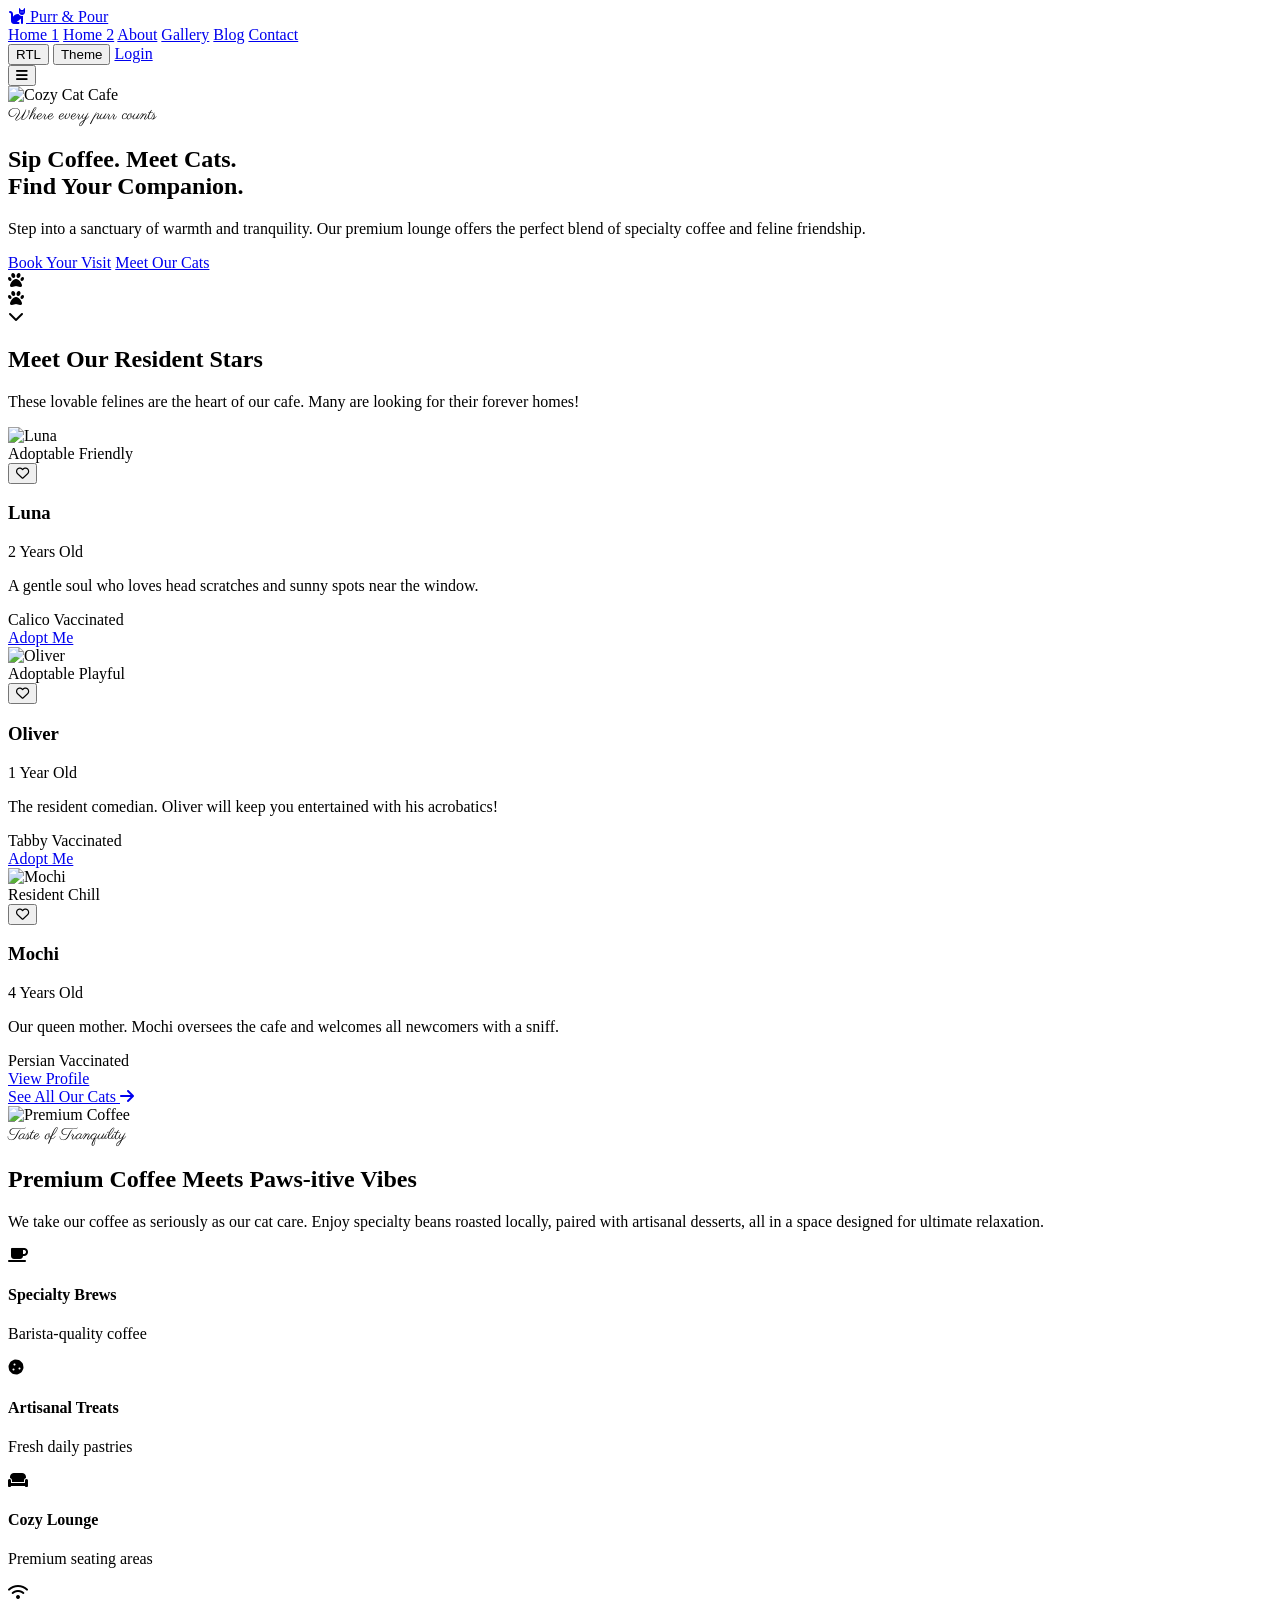
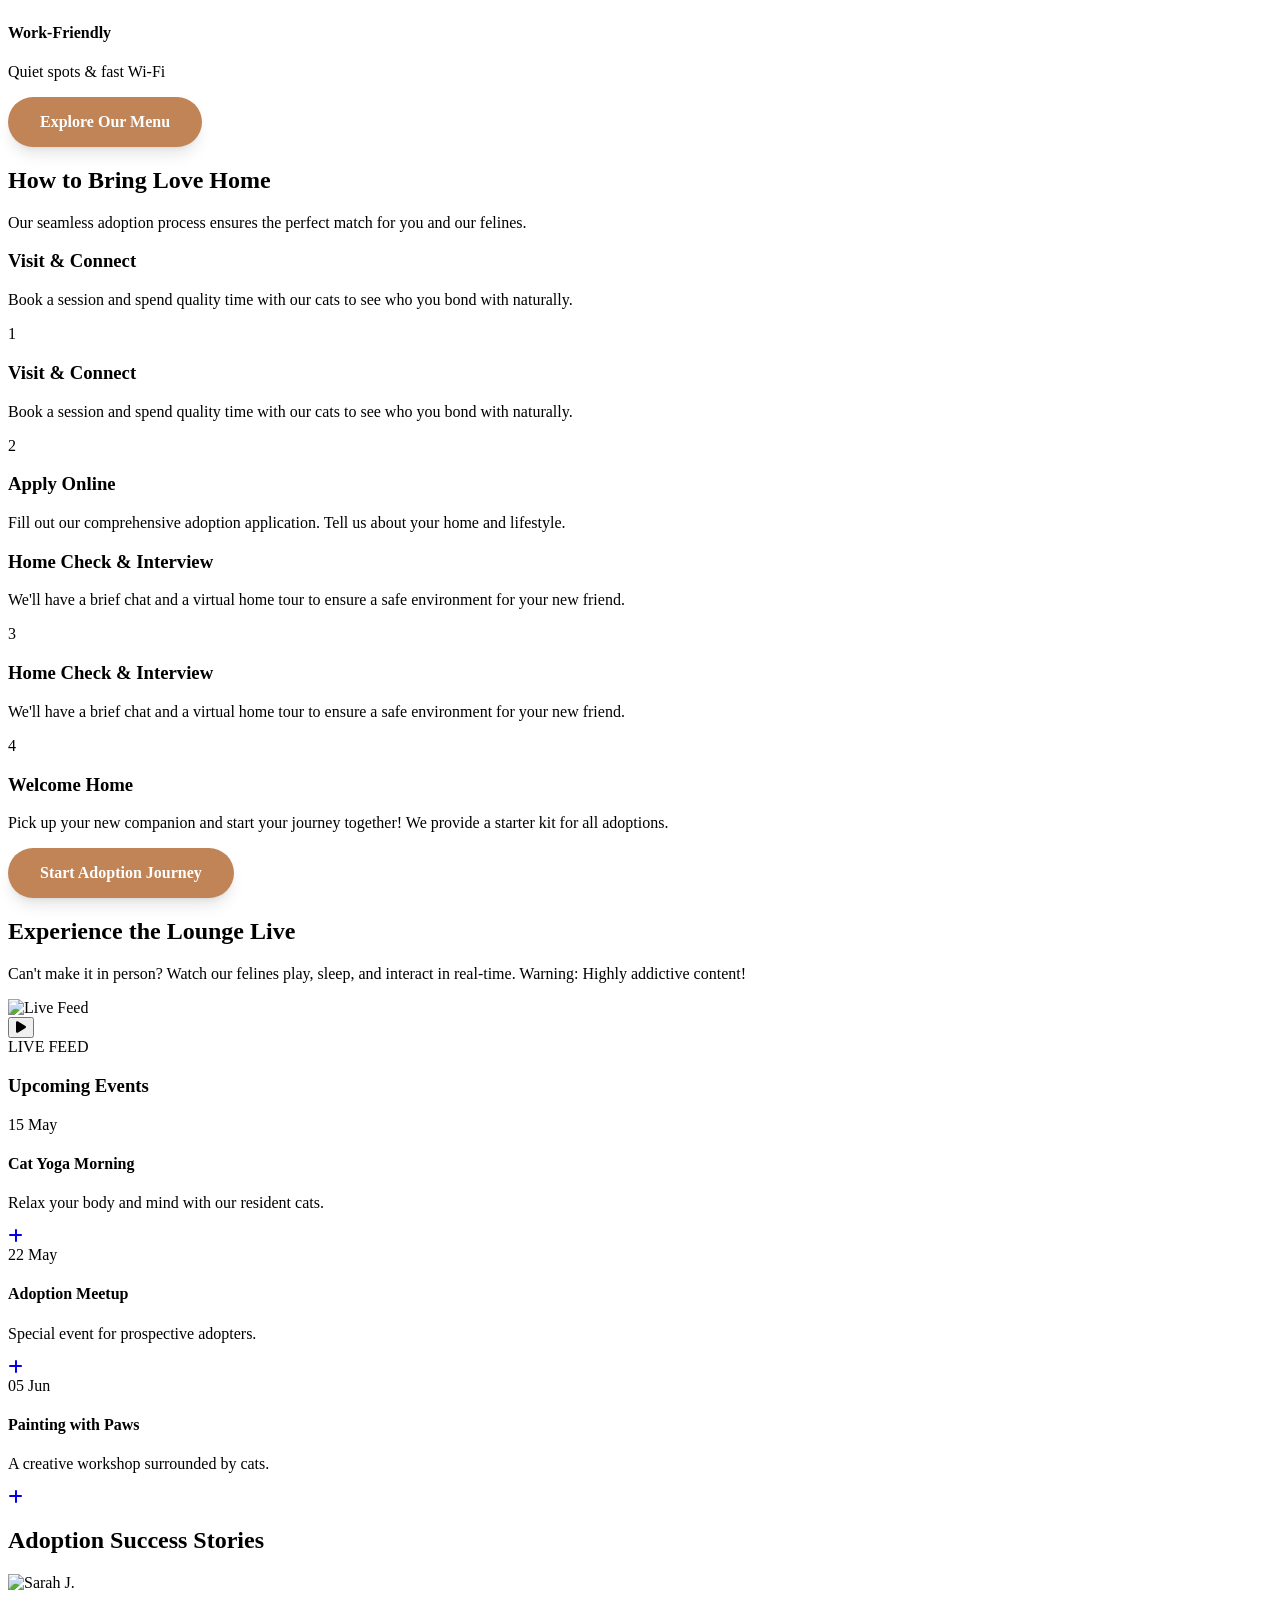
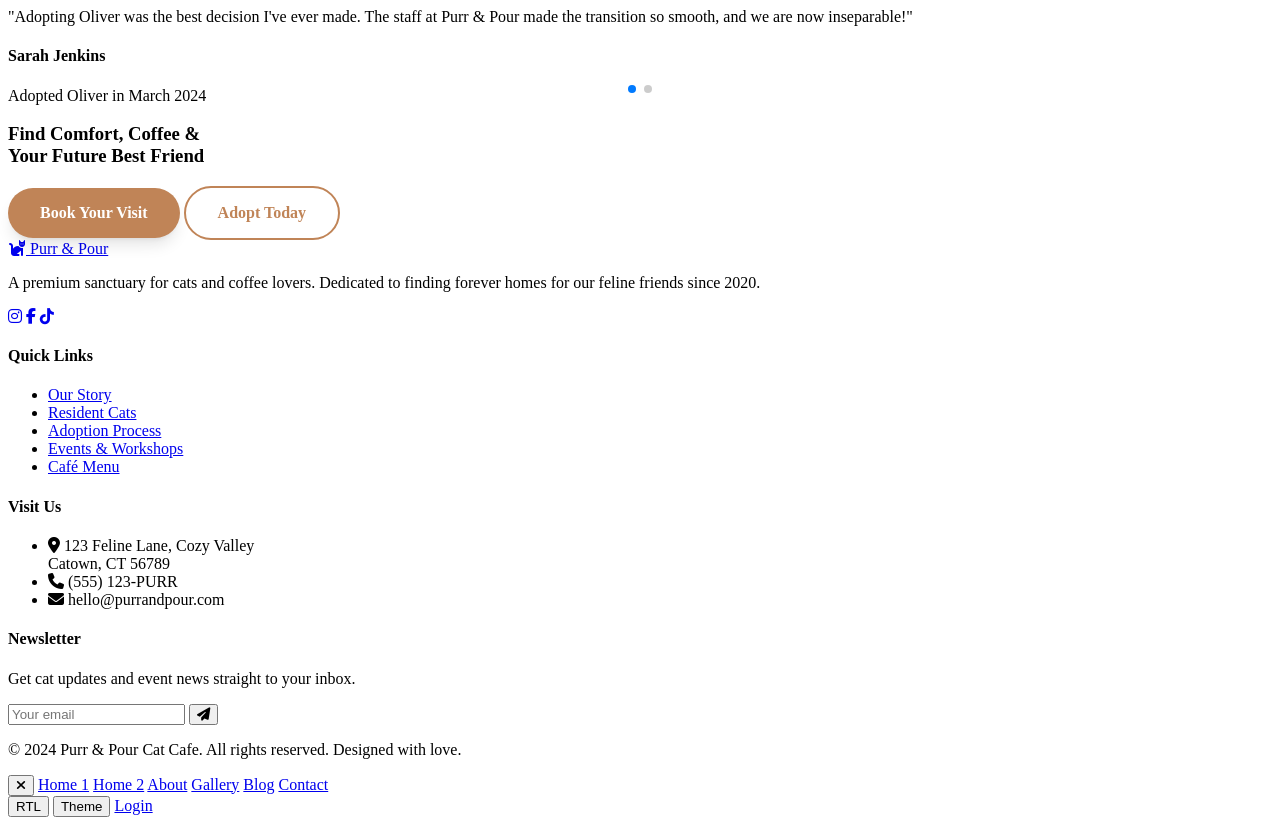
==== index.html @ 43f8e6d4 "first commit" ====
<!DOCTYPE html>
<html lang="en">
<head>
    <meta charset="UTF-8">
    <meta name="viewport" content="width=device-width, initial-scale=1.0">
    <title>Cat Cafe & Adoption Lounge | Sip Coffee. Meet Cats. Find Your Companion.</title>
    <meta name="description" content="Experience the ultimate relaxation at our premium cat cafe and adoption lounge. Specialty coffee, cozy ambiance, and lovable cats waiting for their forever homes.">
    
    <!-- Tailwind CSS -->
    <script src="https://cdn.tailwindcss.com"></script>
    <script>
        tailwind.config = {
            theme: {
                extend: {
                    colors: {
                        'cream': '#FFF7ED',
                        'caramel': '#C08457',
                        'sage': '#84A98C',
                        'beige': '#FAF6F1',
                        'charcoal': '#1F2937',
                    },
                    fontFamily: {
                        'playfair': ['"Playfair Display"', 'serif'],
                        'inter': ['Inter', 'sans-serif'],
                        'parisienne': ['Parisienne', 'cursive'],
                    }
                }
            }
        }
    </script>
    
    <!-- External Libraries -->
    <link rel="stylesheet" href="https://cdnjs.cloudflare.com/ajax/libs/font-awesome/6.4.0/css/all.min.css">
    <link rel="stylesheet" href="https://unpkg.com/aos@next/dist/aos.css" />
    <link rel="stylesheet" href="https://cdn.jsdelivr.net/npm/swiper@10/swiper-bundle.min.css" />
    <link rel="stylesheet" href="./assets/css/style.css">
    <style>
        body.theme-dark {
            background-color: #111827;
            color: #e5e7eb;
        }
        body.theme-dark .bg-beige {
            background-color: #0f172a !important;
        }
        body.theme-dark .bg-white {
            background-color: #111827 !important;
        }
        body.theme-dark .text-charcoal {
            color: #e5e7eb !important;
        }
        body.theme-dark .text-gray-600,
        body.theme-dark .text-gray-500 {
            color: #cbd5e1 !important;
        }
        body.theme-dark #navbar {
            background: rgba(17, 24, 39, 0.9);
            backdrop-filter: blur(6px);
        }
        body.theme-dark #navbar .nav-link,
        body.theme-dark #navbar .text-charcoal {
            color: #e5e7eb !important;
        }
        body.theme-dark #navbar .text-caramel {
            color: #f4b183 !important;
        }
    </style>
    
    <!-- GSAP -->
    <script src="https://cdnjs.cloudflare.com/ajax/libs/gsap/3.12.2/gsap.min.js"></script>
    <script src="https://cdnjs.cloudflare.com/ajax/libs/gsap/3.12.2/ScrollTrigger.min.js"></script>
</head>
<body class="bg-beige font-inter overflow-x-hidden">

    <!-- Sticky Navigation -->
    <nav id="navbar" class="fixed w-full z-50 transition-all duration-500 py-6 px-10 bg-white/85 backdrop-blur-md shadow-sm">
        <div class="max-w-7xl mx-auto flex justify-between items-center relative">
            <a href="index.html" class="text-3xl font-playfair font-bold text-caramel flex items-center gap-2">
                <i class="fas fa-cat"></i>
                <span>Purr & Pour</span>
            </a>
            
            <!-- Desktop Menu -->
            <div class="hidden xl:flex items-center gap-6 font-medium text-charcoal absolute left-1/2 -translate-x-1/2">
                <a href="index.html" class="nav-link text-caramel">Home 1</a>
                <a href="home-2.html" class="nav-link">Home 2</a>
                <a href="about.html" class="nav-link">About</a>
                <a href="gallery.html" class="nav-link">Gallery</a>
                <a href="blog.html" class="nav-link">Blog</a>
                <a href="contact.html" class="nav-link">Contact</a>
            </div>

            <div class="hidden xl:flex items-center gap-3">
                <button type="button" id="rtl-toggle" onclick="toggleRTL()" class="inline-flex items-center justify-center rounded-full border border-caramel bg-white/90 px-4 py-2 text-sm font-semibold text-caramel shadow-sm transition-all hover:bg-caramel hover:text-white">RTL</button>
                <button type="button" id="theme-toggle" onclick="toggleTheme()" class="inline-flex items-center justify-center rounded-full border border-caramel bg-white/90 px-4 py-2 text-sm font-semibold text-caramel shadow-sm transition-all hover:bg-caramel hover:text-white">Theme</button>
                <a href="login.html" class="inline-flex items-center justify-center rounded-full bg-caramel px-5 py-2 text-sm font-semibold text-white shadow-md transition-all hover:bg-caramel/90">Login</a>
            </div>
            
            <!-- Mobile Toggle -->
            <button class="xl:hidden text-2xl text-charcoal" id="mobile-menu-btn">
                <i class="fas fa-bars"></i>
            </button>
        </div>
    </nav>

    <!-- Section 1: Hero Banner -->
    <section class="relative min-h-screen flex items-center justify-center pt-20 overflow-hidden">
        <!-- Background Image/Video Placeholder -->
        <div class="absolute inset-0 z-0">
            <img src="https://images.unsplash.com/photo-1514888286974-6c03e2ca1dba?auto=format&fit=crop&q=80&w=2043" alt="Cozy Cat Cafe" class="w-full h-full object-cover">
            <div class="absolute inset-0 bg-black/40"></div>
        </div>
        
        <div class="relative z-10 text-center px-6 max-w-4xl w-full" data-aos="fade-up">
            <span class="font-accent text-cream text-2xl md:text-3xl mb-4 block">Where every purr counts</span>
            <h1 class="text-4xl sm:text-5xl md:text-7xl text-white font-bold mb-8 leading-tight">
                Sip Coffee. Meet Cats. <br> Find Your Companion.
            </h1>
            <p class="text-lg md:text-xl text-cream/90 mb-10 max-w-2xl mx-auto">
                Step into a sanctuary of warmth and tranquility. Our premium lounge offers the perfect blend of specialty coffee and feline friendship.
            </p>
            <div class="flex flex-col sm:flex-row gap-4 justify-center">
                <a href="booking.html" class="inline-flex items-center justify-center rounded-full bg-caramel px-8 py-4 text-lg font-bold text-white shadow-lg transition-all duration-300 hover:-translate-y-1 hover:bg-caramel/90">Book Your Visit</a>
                <a href="resident-cats.html" class="inline-flex items-center justify-center rounded-full border-2 border-white bg-transparent px-8 py-4 text-lg font-bold text-white transition-all duration-300 hover:-translate-y-1 hover:bg-white hover:text-charcoal">Meet Our Cats</a>
            </div>
        </div>
        
        <!-- Floating Paws -->
        <div class="floating-paw top-1/4 left-10 text-white/20 text-4xl"><i class="fas fa-paw"></i></div>
        <div class="floating-paw bottom-1/4 right-10 text-white/20 text-5xl" style="animation-delay: 2s;"><i class="fas fa-paw"></i></div>
        
        <!-- Scroll Down -->
        <div class="absolute bottom-10 left-1/2 -translate-x-1/2 text-white animate-bounce">
            <i class="fas fa-chevron-down text-2xl"></i>
        </div>
    </section>

    <!-- Section 2: Resident Cat Profiles -->
    <section class="py-24 px-6 bg-white">
        <div class="max-w-7xl mx-auto">
            <div class="text-center mb-16" data-aos="fade-up">
                <h2 class="text-4xl md:text-5xl font-bold text-charcoal mb-4">Meet Our Resident Stars</h2>
                <div class="w-24 h-1 bg-caramel mx-auto mb-6"></div>
                <p class="text-lg text-gray-600 max-w-2xl mx-auto">These lovable felines are the heart of our cafe. Many are looking for their forever homes!</p>
            </div>
            
            <div class="grid grid-cols-1 md:grid-cols-2 lg:grid-cols-3 gap-10">
                <!-- Cat Card 1 -->
                <div class="group bg-beige rounded-3xl overflow-hidden shadow-lg transition-all duration-500 hover:-translate-y-2 hover:shadow-2xl" data-aos="fade-up" data-aos-delay="100">
                    <div class="relative h-80 overflow-hidden">
                        <img src="https://images.unsplash.com/photo-1511044568932-338cba0ad803?auto=format&fit=crop&q=80&w=800" alt="Luna" class="w-full h-full object-cover transition-transform duration-700 group-hover:scale-110">
                        <div class="absolute top-4 left-4 flex gap-2">
                            <span class="bg-sage text-white px-3 py-1 rounded-full text-sm font-medium">Adoptable</span>
                            <span class="bg-caramel text-white px-3 py-1 rounded-full text-sm font-medium">Friendly</span>
                        </div>
                        <button class="absolute bottom-4 right-4 w-10 h-10 bg-white/80 rounded-full flex items-center justify-center text-red-500 hover:bg-white transition-all">
                            <i class="far fa-heart"></i>
                        </button>
                    </div>
                    <div class="p-8">
                        <div class="flex justify-between items-center mb-4">
                            <h3 class="text-2xl font-bold text-charcoal">Luna</h3>
                            <span class="text-gray-500">2 Years Old</span>
                        </div>
                        <p class="text-gray-600 mb-6 line-clamp-2">A gentle soul who loves head scratches and sunny spots near the window.</p>
                        <div class="flex gap-2 mb-6">
                            <span class="text-xs bg-white px-2 py-1 rounded-md text-gray-500 border border-gray-100">Calico</span>
                            <span class="text-xs bg-white px-2 py-1 rounded-md text-gray-500 border border-gray-100">Vaccinated</span>
                        </div>
                        <a href="adoption.html" class="block w-full text-center py-3 bg-white border-2 border-caramel text-caramel rounded-xl font-bold hover:bg-caramel hover:text-white transition-all">Adopt Me</a>
                    </div>
                </div>

                <!-- Cat Card 2 -->
                <div class="group bg-beige rounded-3xl overflow-hidden shadow-lg transition-all duration-500 hover:-translate-y-2 hover:shadow-2xl" data-aos="fade-up" data-aos-delay="200">
                    <div class="relative h-80 overflow-hidden">
                        <img src="https://caughtinsouthie.com/wp-content/uploads/2025/01/oliver-the-cat.jpg" alt="Oliver" class="w-full h-full object-cover transition-transform duration-700 group-hover:scale-110">
                        <div class="absolute top-4 left-4 flex gap-2">
                            <span class="bg-sage text-white px-3 py-1 rounded-full text-sm font-medium">Adoptable</span>
                            <span class="bg-caramel text-white px-3 py-1 rounded-full text-sm font-medium">Playful</span>
                        </div>
                        <button class="absolute bottom-4 right-4 w-10 h-10 bg-white/80 rounded-full flex items-center justify-center text-red-500 hover:bg-white transition-all">
                            <i class="far fa-heart"></i>
                        </button>
                    </div>
                    <div class="p-8">
                        <div class="flex justify-between items-center mb-4">
                            <h3 class="text-2xl font-bold text-charcoal">Oliver</h3>
                            <span class="text-gray-500">1 Year Old</span>
                        </div>
                        <p class="text-gray-600 mb-6 line-clamp-2">The resident comedian. Oliver will keep you entertained with his acrobatics!</p>
                        <div class="flex gap-2 mb-6">
                            <span class="text-xs bg-white px-2 py-1 rounded-md text-gray-500 border border-gray-100">Tabby</span>
                            <span class="text-xs bg-white px-2 py-1 rounded-md text-gray-500 border border-gray-100">Vaccinated</span>
                        </div>
                        <a href="adoption.html" class="block w-full text-center py-3 bg-white border-2 border-caramel text-caramel rounded-xl font-bold hover:bg-caramel hover:text-white transition-all">Adopt Me</a>
                    </div>
                </div>

                <!-- Cat Card 3 -->
                <div class="group bg-beige rounded-3xl overflow-hidden shadow-lg transition-all duration-500 hover:-translate-y-2 hover:shadow-2xl md:col-span-2 lg:col-span-1 md:max-w-md md:mx-auto lg:max-w-none lg:mx-0" data-aos="fade-up" data-aos-delay="300">
                    <div class="relative h-80 overflow-hidden">
                        <img src="https://images.unsplash.com/photo-1543852786-1cf6624b9987?auto=format&fit=crop&q=80&w=800" alt="Mochi" class="w-full h-full object-cover transition-transform duration-700 group-hover:scale-110">
                        <div class="absolute top-4 left-4 flex gap-2">
                            <span class="bg-gray-400 text-white px-3 py-1 rounded-full text-sm font-medium">Resident</span>
                            <span class="bg-caramel text-white px-3 py-1 rounded-full text-sm font-medium">Chill</span>
                        </div>
                        <button class="absolute bottom-4 right-4 w-10 h-10 bg-white/80 rounded-full flex items-center justify-center text-red-500 hover:bg-white transition-all">
                            <i class="far fa-heart"></i>
                        </button>
                    </div>
                    <div class="p-8">
                        <div class="flex justify-between items-center mb-4">
                            <h3 class="text-2xl font-bold text-charcoal">Mochi</h3>
                            <span class="text-gray-500">4 Years Old</span>
                        </div>
                        <p class="text-gray-600 mb-6 line-clamp-2">Our queen mother. Mochi oversees the cafe and welcomes all newcomers with a sniff.</p>
                        <div class="flex gap-2 mb-6">
                            <span class="text-xs bg-white px-2 py-1 rounded-md text-gray-500 border border-gray-100">Persian</span>
                            <span class="text-xs bg-white px-2 py-1 rounded-md text-gray-500 border border-gray-100">Vaccinated</span>
                        </div>
                        <a href="resident-cats.html" class="block w-full text-center py-3 bg-white border-2 border-caramel text-caramel rounded-xl font-bold hover:bg-caramel hover:text-white transition-all">View Profile</a>
                    </div>
                </div>
            </div>
            
            <div class="text-center mt-12">
                <a href="resident-cats.html" class="inline-flex items-center gap-2 text-caramel font-bold text-lg hover:gap-4 transition-all">
                    See All Our Cats <i class="fas fa-arrow-right"></i>
                </a>
            </div>
        </div>
    </section>

    <!-- Section 3: Café Experience -->
    <section class="py-24 px-6 bg-beige relative overflow-hidden">
        <div class="max-w-7xl mx-auto flex flex-col lg:flex-row items-center gap-16">
            <div class="lg:w-1/2" data-aos="fade-right">
                <div class="relative">
                    <img src="https://images.unsplash.com/photo-1511044568932-338cba0ad803?auto=format&fit=crop&q=80&w=800" alt="Premium Coffee" class="rounded-[40px] shadow-2xl relative z-10">
                    <div class="absolute -top-10 -left-10 w-40 h-40 bg-sage/20 rounded-full z-0"></div>
                    <div class="absolute -bottom-10 -right-10 w-60 h-60 bg-caramel/10 rounded-full z-0"></div>
                </div>
            </div>
            <div class="lg:w-1/2" data-aos="fade-left">
                <span class="font-accent text-caramel text-3xl mb-4 block">Taste of Tranquility</span>
                <h2 class="text-4xl md:text-5xl font-bold text-charcoal mb-6 leading-tight">Premium Coffee Meets Paws-itive Vibes</h2>
                <p class="text-lg text-gray-600 mb-8">
                    We take our coffee as seriously as our cat care. Enjoy specialty beans roasted locally, paired with artisanal desserts, all in a space designed for ultimate relaxation.
                </p>
                <div class="grid grid-cols-2 gap-6 mb-10">
                    <div class="flex items-start gap-4">
                        <div class="w-12 h-12 bg-white rounded-2xl flex items-center justify-center text-caramel shadow-sm">
                            <i class="fas fa-coffee text-xl"></i>
                        </div>
                        <div>
                            <h4 class="font-bold">Specialty Brews</h4>
                            <p class="text-sm text-gray-500">Barista-quality coffee</p>
                        </div>
                    </div>
                    <div class="flex items-start gap-4">
                        <div class="w-12 h-12 bg-white rounded-2xl flex items-center justify-center text-caramel shadow-sm">
                            <i class="fas fa-cookie text-xl"></i>
                        </div>
                        <div>
                            <h4 class="font-bold">Artisanal Treats</h4>
                            <p class="text-sm text-gray-500">Fresh daily pastries</p>
                        </div>
                    </div>
                    <div class="flex items-start gap-4">
                        <div class="w-12 h-12 bg-white rounded-2xl flex items-center justify-center text-caramel shadow-sm">
                            <i class="fas fa-couch text-xl"></i>
                        </div>
                        <div>
                            <h4 class="font-bold">Cozy Lounge</h4>
                            <p class="text-sm text-gray-500">Premium seating areas</p>
                        </div>
                    </div>
                    <div class="flex items-start gap-4">
                        <div class="w-12 h-12 bg-white rounded-2xl flex items-center justify-center text-caramel shadow-sm">
                            <i class="fas fa-wifi text-xl"></i>
                        </div>
                        <div>
                            <h4 class="font-bold">Work-Friendly</h4>
                            <p class="text-sm text-gray-500">Quiet spots & fast Wi-Fi</p>
                        </div>
                    </div>
                </div>
                <a href="menu.html" class="btn-primary">Explore Our Menu</a>
            </div>
        </div>
    </section>

    <!-- Section 4: Adoption Process -->
    <section class="py-24 px-6 bg-white relative">
        <div class="max-w-5xl mx-auto">
            <div class="text-center mb-20" data-aos="fade-up">
                <h2 class="text-4xl md:text-5xl font-bold text-charcoal mb-4">How to Bring Love Home</h2>
                <div class="w-24 h-1 bg-sage mx-auto mb-6"></div>
                <p class="text-lg text-gray-600">Our seamless adoption process ensures the perfect match for you and our felines.</p>
            </div>
            
            <div class="relative">
                <!-- Timeline Line -->
                <div class="absolute left-1/2 top-0 bottom-0 w-1 bg-beige -translate-x-1/2 hidden md:block"></div>
                
                <!-- Step 1 -->
                <div class="flex flex-col md:flex-row items-center gap-10 mb-20 relative z-10" data-aos="fade-up">
                    <div class="md:w-1/2 text-right hidden md:block">
                        <h3 class="text-2xl font-bold text-charcoal mb-2">Visit & Connect</h3>
                        <p class="text-gray-600">Book a session and spend quality time with our cats to see who you bond with naturally.</p>
                    </div>
                    <div class="w-16 h-16 bg-caramel text-white rounded-full flex items-center justify-center text-2xl font-bold border-8 border-white shadow-lg">1</div>
                    <div class="md:w-1/2 md:hidden">
                        <h3 class="text-2xl font-bold text-charcoal mb-2">Visit & Connect</h3>
                        <p class="text-gray-600">Book a session and spend quality time with our cats to see who you bond with naturally.</p>
                    </div>
                    <div class="md:w-1/2 hidden md:block"></div>
                </div>

                <!-- Step 2 -->
                <div class="flex flex-col md:flex-row items-center gap-10 mb-20 relative z-10" data-aos="fade-up">
                    <div class="md:w-1/2 hidden md:block"></div>
                    <div class="w-16 h-16 bg-sage text-white rounded-full flex items-center justify-center text-2xl font-bold border-8 border-white shadow-lg">2</div>
                    <div class="md:w-1/2">
                        <h3 class="text-2xl font-bold text-charcoal mb-2">Apply Online</h3>
                        <p class="text-gray-600">Fill out our comprehensive adoption application. Tell us about your home and lifestyle.</p>
                    </div>
                </div>

                <!-- Step 3 -->
                <div class="flex flex-col md:flex-row items-center gap-10 mb-20 relative z-10" data-aos="fade-up">
                    <div class="md:w-1/2 text-right hidden md:block">
                        <h3 class="text-2xl font-bold text-charcoal mb-2">Home Check & Interview</h3>
                        <p class="text-gray-600">We'll have a brief chat and a virtual home tour to ensure a safe environment for your new friend.</p>
                    </div>
                    <div class="w-16 h-16 bg-caramel text-white rounded-full flex items-center justify-center text-2xl font-bold border-8 border-white shadow-lg">3</div>
                    <div class="md:w-1/2 md:hidden">
                        <h3 class="text-2xl font-bold text-charcoal mb-2">Home Check & Interview</h3>
                        <p class="text-gray-600">We'll have a brief chat and a virtual home tour to ensure a safe environment for your new friend.</p>
                    </div>
                    <div class="md:w-1/2 hidden md:block"></div>
                </div>

                <!-- Step 4 -->
                <div class="flex flex-col md:flex-row items-center gap-10 relative z-10" data-aos="fade-up">
                    <div class="md:w-1/2 hidden md:block"></div>
                    <div class="w-16 h-16 bg-sage text-white rounded-full flex items-center justify-center text-2xl font-bold border-8 border-white shadow-lg">4</div>
                    <div class="md:w-1/2">
                        <h3 class="text-2xl font-bold text-charcoal mb-2">Welcome Home</h3>
                        <p class="text-gray-600">Pick up your new companion and start your journey together! We provide a starter kit for all adoptions.</p>
                    </div>
                </div>
            </div>
            
            <div class="text-center mt-20">
                <a href="adoption.html" class="btn-primary px-12 text-xl">Start Adoption Journey</a>
            </div>
        </div>
    </section>

    <!-- Section 5: Live Lounge & Events -->
    <section class="py-24 px-6 bg-charcoal text-white overflow-hidden relative">
        <div class="max-w-7xl mx-auto">
            <div class="flex flex-col lg:flex-row gap-16 items-center">
                <div class="lg:w-1/2" data-aos="fade-right">
                    <h2 class="text-4xl md:text-5xl font-bold mb-6">Experience the Lounge <span class="text-caramel">Live</span></h2>
                    <p class="text-lg text-gray-300 mb-8">Can't make it in person? Watch our felines play, sleep, and interact in real-time. Warning: Highly addictive content!</p>
                    
                    <div class="relative rounded-3xl overflow-hidden shadow-2xl border-4 border-white/10 group">
                        <img src="https://images.unsplash.com/photo-1548247416-ec66f4900b2e?auto=format&fit=crop&q=80&w=800" alt="Live Feed" class="w-full aspect-video object-cover opacity-80 group-hover:opacity-100 transition-opacity">
                        <div class="absolute inset-0 flex items-center justify-center">
                            <button class="w-20 h-20 bg-caramel text-white rounded-full flex items-center justify-center text-3xl shadow-lg hover:scale-110 transition-transform">
                                <i class="fas fa-play ml-1"></i>
                            </button>
                        </div>
                        <div class="absolute top-4 left-4 bg-red-600 text-white px-3 py-1 rounded-md text-sm font-bold flex items-center gap-2">
                            <span class="w-2 h-2 bg-white rounded-full animate-pulse"></span> LIVE FEED
                        </div>
                    </div>
                </div>
                
                <div class="lg:w-1/2" data-aos="fade-left">
                    <h3 class="text-3xl font-bold mb-8">Upcoming Events</h3>
                    <div class="space-y-6">
                        <!-- Event 1 -->
                        <div class="bg-white/5 p-6 rounded-2xl border border-white/10 flex items-center gap-6 hover:bg-white/10 transition-colors">
                            <div class="text-center min-w-[80px]">
                                <span class="block text-2xl font-bold text-caramel">15</span>
                                <span class="block text-sm uppercase">May</span>
                            </div>
                            <div class="flex-grow">
                                <h4 class="text-xl font-bold">Cat Yoga Morning</h4>
                                <p class="text-gray-400">Relax your body and mind with our resident cats.</p>
                            </div>
                            <a href="events.html" class="text-caramel hover:text-white"><i class="fas fa-plus"></i></a>
                        </div>
                        <!-- Event 2 -->
                        <div class="bg-white/5 p-6 rounded-2xl border border-white/10 flex items-center gap-6 hover:bg-white/10 transition-colors">
                            <div class="text-center min-w-[80px]">
                                <span class="block text-2xl font-bold text-caramel">22</span>
                                <span class="block text-sm uppercase">May</span>
                            </div>
                            <div class="flex-grow">
                                <h4 class="text-xl font-bold">Adoption Meetup</h4>
                                <p class="text-gray-400">Special event for prospective adopters.</p>
                            </div>
                            <a href="events.html" class="text-caramel hover:text-white"><i class="fas fa-plus"></i></a>
                        </div>
                        <!-- Event 3 -->
                        <div class="bg-white/5 p-6 rounded-2xl border border-white/10 flex items-center gap-6 hover:bg-white/10 transition-colors">
                            <div class="text-center min-w-[80px]">
                                <span class="block text-2xl font-bold text-caramel">05</span>
                                <span class="block text-sm uppercase">Jun</span>
                            </div>
                            <div class="flex-grow">
                                <h4 class="text-xl font-bold">Painting with Paws</h4>
                                <p class="text-gray-400">A creative workshop surrounded by cats.</p>
                            </div>
                            <a href="events.html" class="text-caramel hover:text-white"><i class="fas fa-plus"></i></a>
                        </div>
                    </div>
                </div>
            </div>
        </div>
    </section>

    <!-- Section 6: Testimonials + Final CTA -->
    <section class="py-24 px-6 bg-white overflow-hidden">
        <div class="max-w-7xl mx-auto">
            <div class="text-center mb-16" data-aos="fade-up">
                <h2 class="text-4xl md:text-5xl font-bold text-charcoal mb-4">Adoption Success Stories</h2>
                <div class="w-24 h-1 bg-caramel mx-auto mb-6"></div>
            </div>
            
            <!-- Testimonials Swiper -->
            <div class="swiper testimonialSwiper pb-16" data-aos="fade-up">
                <div class="swiper-wrapper">
                    <div class="swiper-slide">
                        <div class="bg-beige p-10 rounded-[40px] text-center max-w-3xl mx-auto">
                            <div class="w-20 h-20 mx-auto mb-6 rounded-full overflow-hidden border-4 border-white shadow-md">
                                <img src="https://images.unsplash.com/photo-1438761681033-6461ffad8d80?auto=format&fit=crop&q=80&w=200" alt="Sarah J." class="w-full h-full object-cover">
                            </div>
                            <p class="text-xl italic text-gray-700 mb-6 font-playfair">"Adopting Oliver was the best decision I've ever made. The staff at Purr & Pour made the transition so smooth, and we are now inseparable!"</p>
                            <h4 class="font-bold text-charcoal text-lg">Sarah Jenkins</h4>
                            <span class="text-caramel font-medium">Adopted Oliver in March 2024</span>
                        </div>
                    </div>
                    <div class="swiper-slide">
                        <div class="bg-beige p-10 rounded-[40px] text-center max-w-3xl mx-auto">
                            <div class="w-20 h-20 mx-auto mb-6 rounded-full overflow-hidden border-4 border-white shadow-md">
                                <img src="https://images.unsplash.com/photo-1500648767791-00dcc994a43e?auto=format&fit=crop&q=80&w=200" alt="Mark T." class="w-full h-full object-cover">
                            </div>
                            <p class="text-xl italic text-gray-700 mb-6 font-playfair">"The coffee is incredible, but the cats are the real stars. It's my favorite place to work and unwind. Truly a premium experience."</p>
                            <h4 class="font-bold text-charcoal text-lg">Mark Thompson</h4>
                            <span class="text-caramel font-medium">Regular Visitor</span>
                        </div>
                    </div>
                </div>
                <div class="swiper-pagination"></div>
            </div>
            
            <!-- Final CTA Card -->
            <div class="mt-20 glass-card p-12 rounded-[50px] text-center relative overflow-hidden" data-aos="zoom-in">
                <div class="absolute -top-10 -right-10 w-40 h-40 bg-caramel/10 rounded-full"></div>
                <div class="absolute -bottom-10 -left-10 w-40 h-40 bg-sage/10 rounded-full"></div>
                
                <h3 class="text-4xl md:text-5xl font-bold text-charcoal mb-8">Find Comfort, Coffee & <br> Your Future Best Friend</h3>
                <div class="flex flex-col sm:flex-row gap-6 justify-center">
                    <a href="booking.html" class="btn-primary text-xl px-12">Book Your Visit</a>
                    <a href="adoption.html" class="btn-outline text-xl px-12">Adopt Today</a>
                </div>
            </div>
        </div>
    </section>

    <!-- Footer -->
    <footer class="bg-beige pt-20 pb-10 px-6 border-t border-gray-200">
        <div class="max-w-7xl mx-auto">
            <div class="grid grid-cols-1 md:grid-cols-2 lg:grid-cols-4 gap-12 mb-16">
                <div>
                    <a href="index.html" class="text-3xl font-playfair font-bold text-caramel flex items-center gap-2 mb-6">
                        <i class="fas fa-cat"></i>
                        <span>Purr & Pour</span>
                    </a>
                    <p class="text-gray-600 mb-6">A premium sanctuary for cats and coffee lovers. Dedicated to finding forever homes for our feline friends since 2020.</p>
                    <div class="flex gap-4">
                        <a href="#" class="w-10 h-10 bg-white rounded-full flex items-center justify-center text-caramel shadow-sm hover:bg-caramel hover:text-white transition-all"><i class="fab fa-instagram"></i></a>
                        <a href="#" class="w-10 h-10 bg-white rounded-full flex items-center justify-center text-caramel shadow-sm hover:bg-caramel hover:text-white transition-all"><i class="fab fa-facebook-f"></i></a>
                        <a href="#" class="w-10 h-10 bg-white rounded-full flex items-center justify-center text-caramel shadow-sm hover:bg-caramel hover:text-white transition-all"><i class="fab fa-tiktok"></i></a>
                    </div>
                </div>
                
                <div>
                    <h4 class="text-xl font-bold mb-6">Quick Links</h4>
                    <ul class="space-y-4 text-gray-600">
                        <li><a href="about.html" class="hover:text-caramel transition-colors">Our Story</a></li>
                        <li><a href="resident-cats.html" class="hover:text-caramel transition-colors">Resident Cats</a></li>
                        <li><a href="adoption.html" class="hover:text-caramel transition-colors">Adoption Process</a></li>
                        <li><a href="events.html" class="hover:text-caramel transition-colors">Events & Workshops</a></li>
                        <li><a href="menu.html" class="hover:text-caramel transition-colors">Café Menu</a></li>
                    </ul>
                </div>
                
                <div>
                    <h4 class="text-xl font-bold mb-6">Visit Us</h4>
                    <ul class="space-y-4 text-gray-600">
                        <li class="flex items-start gap-3">
                            <i class="fas fa-map-marker-alt mt-1 text-caramel"></i>
                            <span>123 Feline Lane, Cozy Valley<br>Catown, CT 56789</span>
                        </li>
                        <li class="flex items-center gap-3">
                            <i class="fas fa-phone text-caramel"></i>
                            <span>(555) 123-PURR</span>
                        </li>
                        <li class="flex items-center gap-3">
                            <i class="fas fa-envelope text-caramel"></i>
                            <span>hello@purrandpour.com</span>
                        </li>
                    </ul>
                </div>
                
                <div>
                    <h4 class="text-xl font-bold mb-6">Newsletter</h4>
                    <p class="text-gray-600 mb-4">Get cat updates and event news straight to your inbox.</p>
                    <form class="relative">
                        <input type="email" placeholder="Your email" class="w-full bg-white border border-gray-200 rounded-xl px-4 py-3 outline-none focus:border-caramel transition-colors">
                        <button class="absolute right-2 top-2 bg-caramel text-white w-10 h-10 rounded-lg flex items-center justify-center hover:bg-caramel/90 transition-colors">
                            <i class="fas fa-paper-plane"></i>
                        </button>
                    </form>
                </div>
            </div>
            
            <div class="pt-10 border-t border-gray-200 text-center text-gray-500 text-sm">
                <p>&copy; 2024 Purr & Pour Cat Cafe. All rights reserved. Designed with love.</p>
            </div>
        </div>
    </footer>

    <!-- Scripts -->
    <script src="https://unpkg.com/aos@next/dist/aos.js"></script>
    <script src="https://cdn.jsdelivr.net/npm/swiper@10/swiper-bundle.min.js"></script>
    <script src="./assets/js/main.js"></script>
    <script>
        (() => {
        // Initialize AOS (guarded so other buttons still work offline)
        if (window.AOS) {
            AOS.init({
                duration: 1000,
                once: true,
                offset: 100,
            });
        }

        // Initialize Swiper (guarded so other buttons still work offline)
        if (window.Swiper && document.querySelector('.testimonialSwiper')) {
            new Swiper('.testimonialSwiper', {
                loop: true,
                pagination: {
                    el: '.swiper-pagination',
                    clickable: true,
                },
                autoplay: {
                    delay: 5000,
                },
            });
        }

        // Navbar Scroll Effect
        const navbar = document.getElementById('navbar');
        window.addEventListener('scroll', () => {
            if (!navbar) return;
            if (window.scrollY > 50) {
                navbar.classList.add('bg-white/90', 'backdrop-blur-md', 'shadow-md', 'py-4');
                navbar.classList.remove('bg-white/85', 'shadow-sm', 'py-6');
            } else {
                navbar.classList.remove('bg-white/90', 'shadow-md', 'py-4');
                navbar.classList.add('bg-white/85', 'backdrop-blur-md', 'shadow-sm', 'py-6');
            }
        });

        const rtlToggle = document.getElementById('rtl-toggle');
        const themeToggle = document.getElementById('theme-toggle');

        const safeGet = (key) => {
            try {
                return window.localStorage.getItem(key);
            } catch (e) {
                return null;
            }
        };

        const safeSet = (key, value) => {
            try {
                window.localStorage.setItem(key, value);
            } catch (e) {
                // Ignore storage errors in file:// or restricted contexts.
            }
        };

        const applyDirection = (dir) => {
            document.documentElement.setAttribute('dir', dir);
            if (rtlToggle) {
                rtlToggle.textContent = dir === 'rtl' ? 'LTR' : 'RTL';
            }
        };

        window.toggleRTL = () => {
            const nextDirection = document.documentElement.getAttribute('dir') === 'rtl' ? 'ltr' : 'rtl';
            applyDirection(nextDirection);
            safeSet('site-direction', nextDirection);
        };

        const savedDirection = safeGet('site-direction');
        applyDirection(savedDirection === 'rtl' ? 'rtl' : 'ltr');


        const applyTheme = (theme) => {
            const isDark = theme === 'dark';
            document.body.classList.toggle('theme-dark', isDark);
            if (themeToggle) {
                themeToggle.textContent = isDark ? 'Light' : 'Theme';
            }
        };

        window.toggleTheme = () => {
            const nextTheme = document.body.classList.contains('theme-dark') ? 'light' : 'dark';
            applyTheme(nextTheme);
            safeSet('site-theme', nextTheme);
        };

        const savedTheme = safeGet('site-theme');
        applyTheme(savedTheme === 'dark' ? 'dark' : 'light');
        })();

    </script>
</body>
</html>
---- assets/css/style.css ----
@import url('https://fonts.googleapis.com/css2?family=Inter:wght@300;400;500;600;700&family=Playfair+Display:ital,wght@0,700;0,900;1,700&family=Parisienne&display=swap');

@tailwind base;
@tailwind components;
@tailwind utilities;

:root {
    --cream: #FFF7ED;
    --caramel: #C08457;
    --sage: #84A98C;
    --beige: #FAF6F1;
    --charcoal: #1F2937;
}

@layer base {
    body {
        @apply font-inter bg-beige text-charcoal selection:bg-caramel/20;
    }
    
    h1, h2, h3, h4 {
        @apply font-playfair;
    }
}

@layer components {
    .btn-primary {
        @apply px-8 py-4 bg-caramel text-white rounded-full font-bold shadow-lg 
               hover:bg-caramel/90 hover:-translate-y-1 transition-all duration-300 
               inline-flex items-center justify-center gap-2;
    }
    
    .btn-outline {
        @apply px-8 py-4 border-2 border-caramel text-caramel rounded-full font-bold 
               hover:bg-caramel hover:text-white transition-all duration-300 
               inline-flex items-center justify-center gap-2;
    }

    .glass-card {
        @apply bg-white/60 backdrop-blur-md border border-white/20 rounded-[40px] 
               shadow-[0_8px_32px_0_rgba(192,132,87,0.05)];
    }

    .nav-link {
        @apply relative font-medium transition-colors hover:text-caramel after:content-[''] 
               after:absolute after:bottom-[-4px] after:left-0 after:w-0 after:h-[2px] 
               after:bg-caramel after:transition-all hover:after:w-full;
    }
}

/* Fallback button styles for static HTML pages (no Tailwind build step) */
.btn-primary {
    display: inline-flex;
    align-items: center;
    justify-content: center;
    gap: 0.5rem;
    padding: 1rem 2rem;
    border-radius: 9999px;
    border: 0;
    background-color: #C08457;
    color: #ffffff;
    font-weight: 700;
    text-decoration: none;
    box-shadow: 0 10px 15px -3px rgba(0, 0, 0, 0.1), 0 4px 6px -4px rgba(0, 0, 0, 0.1);
    transition: all 0.3s ease;
}

.btn-primary:hover {
    background-color: rgba(192, 132, 87, 0.9);
    transform: translateY(-0.25rem);
}

.btn-outline {
    display: inline-flex;
    align-items: center;
    justify-content: center;
    gap: 0.5rem;
    padding: 1rem 2rem;
    border-radius: 9999px;
    border: 2px solid #C08457;
    background-color: transparent;
    color: #C08457;
    font-weight: 700;
    text-decoration: none;
    transition: all 0.3s ease;
}

.btn-outline:hover {
    background-color: #C08457;
    color: #ffffff;
}

.font-accent {
    font-family: 'Parisienne', cursive;
}

/* Custom Scrollbar */
::-webkit-scrollbar {
    width: 8px;
}
::-webkit-scrollbar-track {
    @apply bg-beige;
}
::-webkit-scrollbar-thumb {
    @apply bg-caramel/20 rounded-full hover:bg-caramel/40 transition-colors;
}

/* Floating Animation */
@keyframes float {
    0%, 100% { transform: translateY(0); }
    50% { transform: translateY(-20px); }
}

.animate-float {
    animation: float 6s ease-in-out infinite;
}

/* Smooth Entrance */
.reveal {
    opacity: 0;
    transform: translateY(30px);
    transition: all 0.8s cubic-bezier(0.22, 1, 0.36, 1);
}

.reveal.active {
    opacity: 1;
    transform: translateY(0);
}

/* Global Dark Theme */
body.theme-dark {
    background-color: #0b1220 !important;
    color: #e5e7eb !important;
}

body.theme-dark section,
body.theme-dark main,
body.theme-dark header,
body.theme-dark footer,
body.theme-dark nav,
body.theme-dark article,
body.theme-dark aside {
    color: #e5e7eb;
}

body.theme-dark .bg-beige,
body.theme-dark [class*="bg-beige"] {
    background-color: #0f172a !important;
}

body.theme-dark .bg-white,
body.theme-dark [class*="bg-white"] {
    background-color: #111827 !important;
}

body.theme-dark .text-charcoal,
body.theme-dark [class*="text-charcoal"] {
    color: #f8fafc !important;
}

body.theme-dark .text-gray-500,
body.theme-dark .text-gray-600,
body.theme-dark .text-gray-700,
body.theme-dark .text-gray-400 {
    color: #cbd5e1 !important;
}

body.theme-dark .border-gray-100,
body.theme-dark .border-gray-200,
body.theme-dark .border-white,
body.theme-dark [class*="border-gray-"] {
    border-color: #334155 !important;
}

body.theme-dark .glass-card {
    background: rgba(15, 23, 42, 0.7) !important;
    border-color: rgba(148, 163, 184, 0.25) !important;
}

body.theme-dark .btn-outline {
    border-color: #f4b183 !important;
    color: #f4b183 !important;
}

body.theme-dark .btn-outline:hover {
    background-color: #f4b183 !important;
    color: #0f172a !important;
}

body.theme-dark input,
body.theme-dark textarea,
body.theme-dark select {
    background-color: #111827 !important;
    color: #e5e7eb !important;
    border-color: #334155 !important;
}

body.theme-dark #navbar {
    background: rgba(11, 18, 32, 0.9) !important;
    backdrop-filter: blur(8px);
}
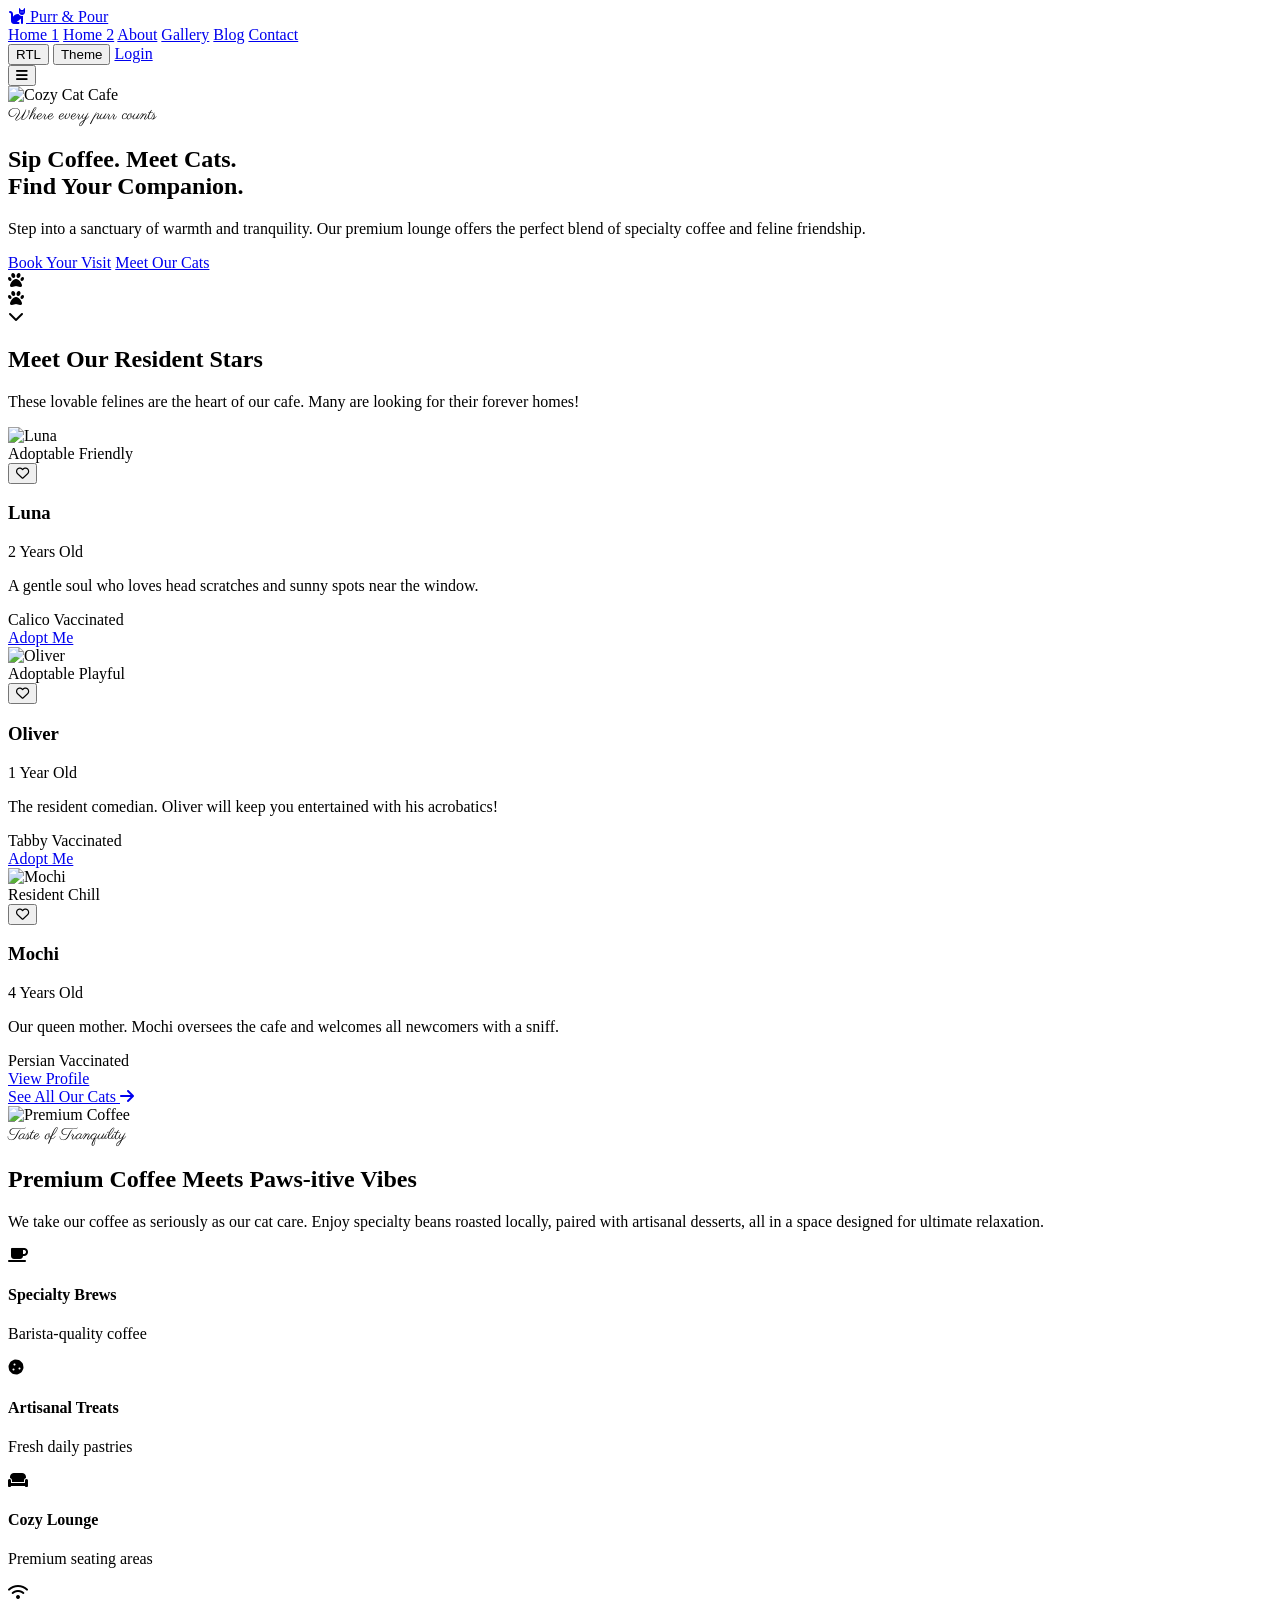
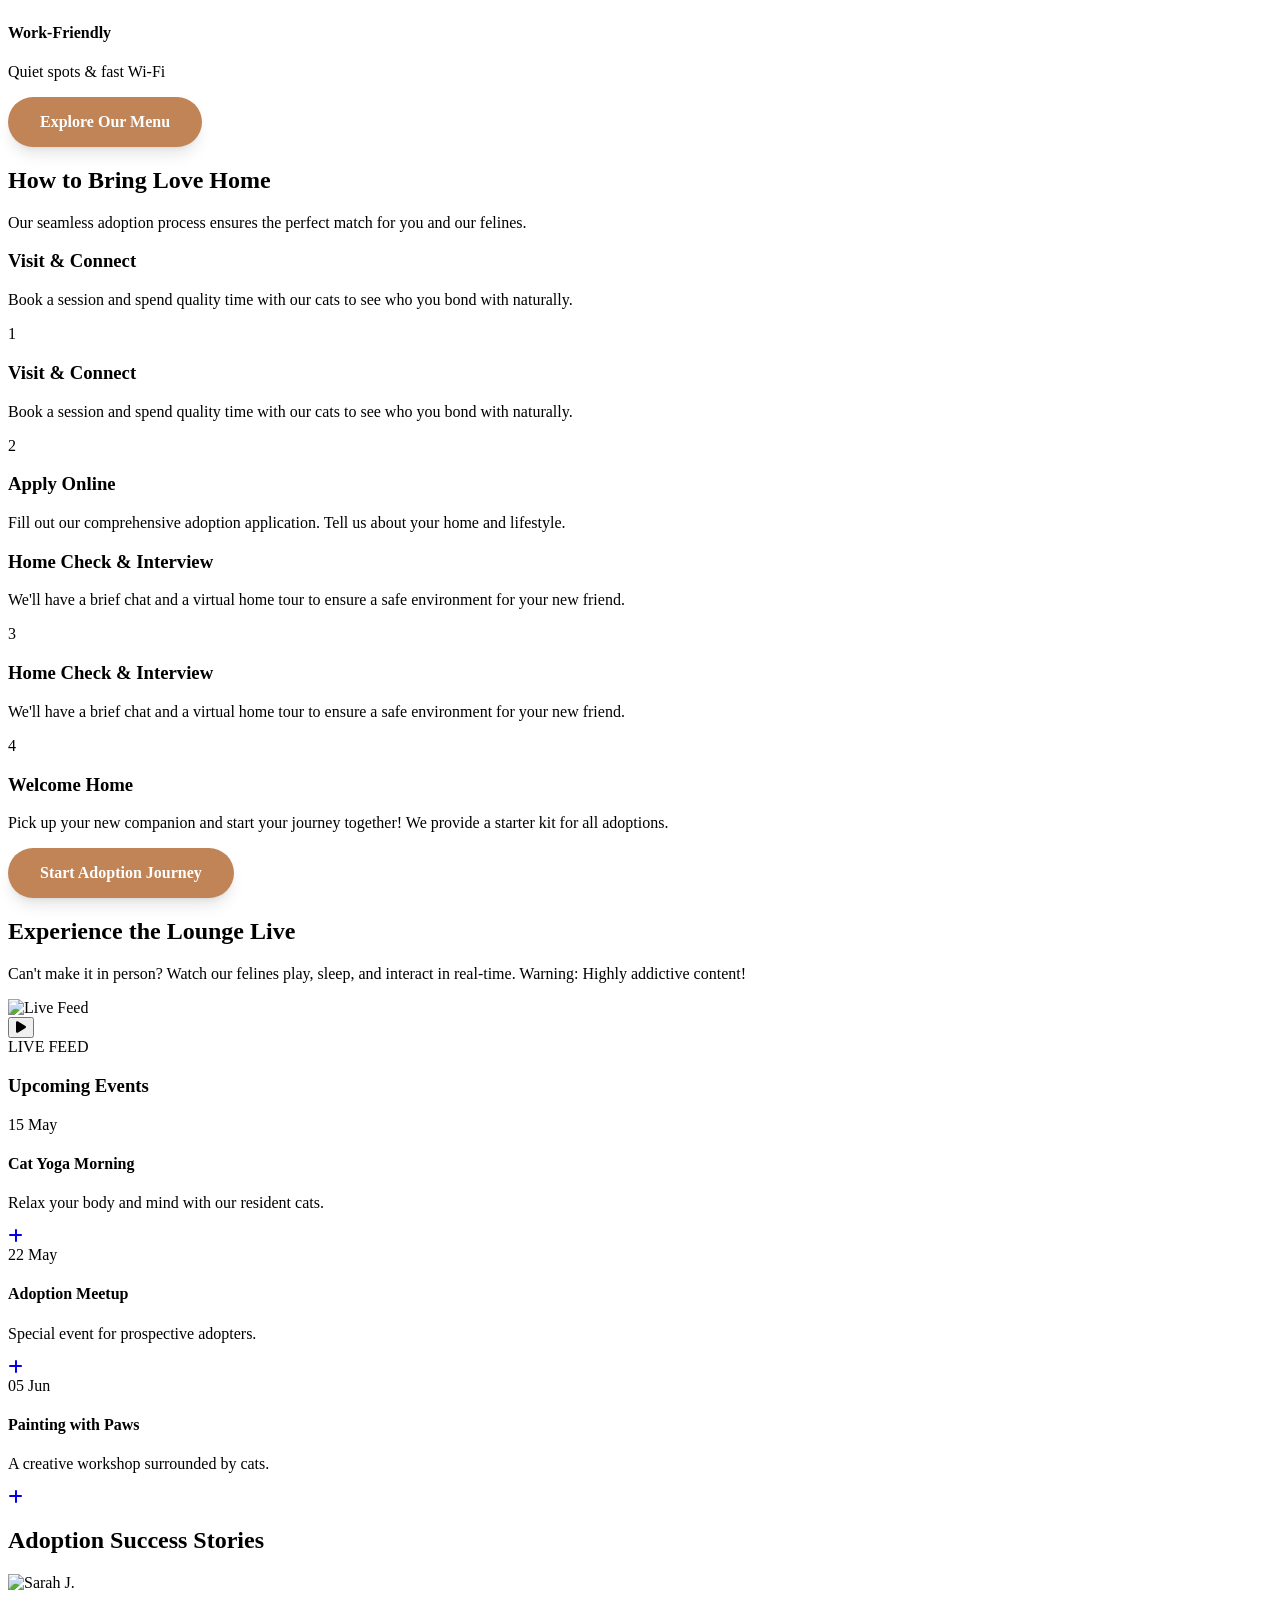
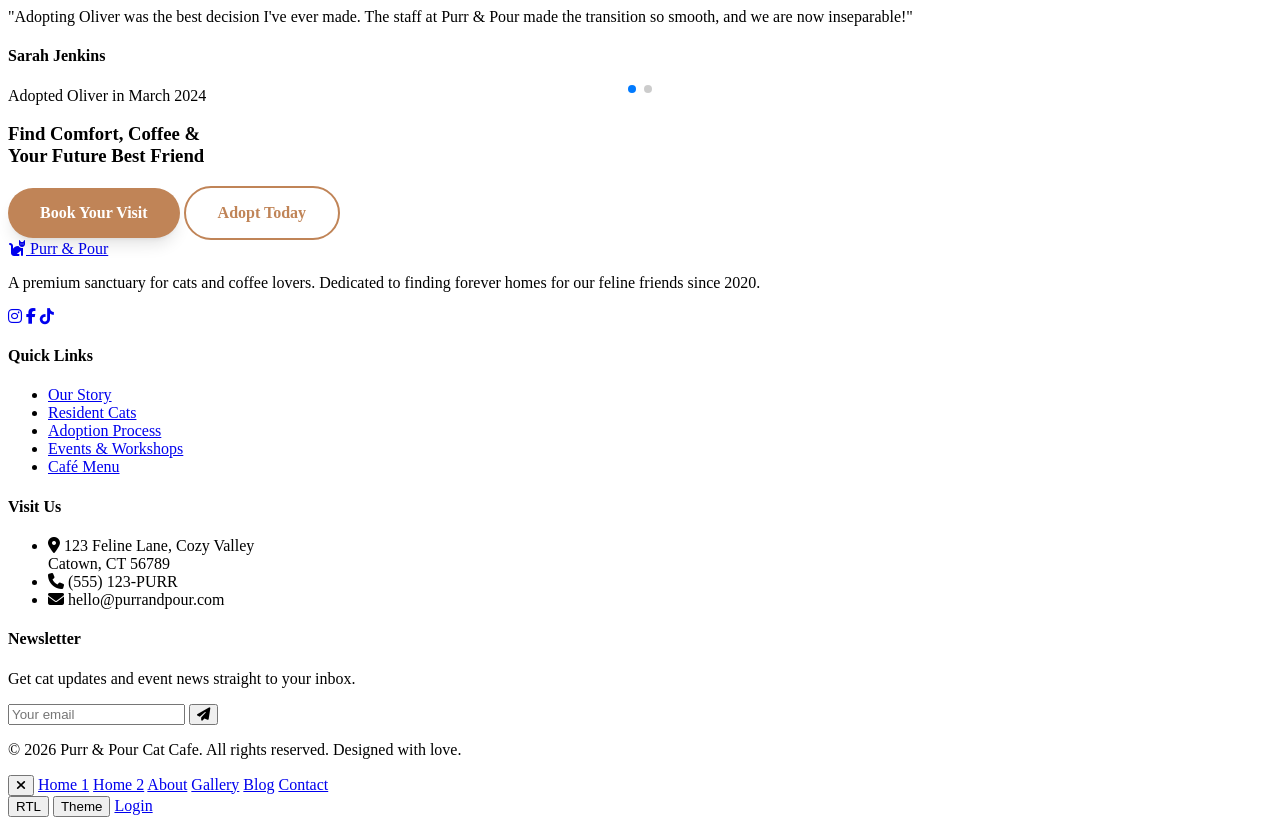
==== commit 5ecca73d: "Update site pages and blog card alignment/link styling fixes" ====
--- a/index.html
+++ b/index.html
@@ -4,6 +4,7 @@
     <meta charset="UTF-8">
     <meta name="viewport" content="width=device-width, initial-scale=1.0">
     <title>Cat Cafe & Adoption Lounge | Sip Coffee. Meet Cats. Find Your Companion.</title>
+    <link rel="icon" type="image/svg+xml" href="./assets/favicon.svg">
     <meta name="description" content="Experience the ultimate relaxation at our premium cat cafe and adoption lounge. Specialty coffee, cozy ambiance, and lovable cats waiting for their forever homes.">
     
     <!-- Tailwind CSS -->
@@ -119,8 +120,8 @@
                 Step into a sanctuary of warmth and tranquility. Our premium lounge offers the perfect blend of specialty coffee and feline friendship.
             </p>
             <div class="flex flex-col sm:flex-row gap-4 justify-center">
-                <a href="booking.html" class="inline-flex items-center justify-center rounded-full bg-caramel px-8 py-4 text-lg font-bold text-white shadow-lg transition-all duration-300 hover:-translate-y-1 hover:bg-caramel/90">Book Your Visit</a>
-                <a href="resident-cats.html" class="inline-flex items-center justify-center rounded-full border-2 border-white bg-transparent px-8 py-4 text-lg font-bold text-white transition-all duration-300 hover:-translate-y-1 hover:bg-white hover:text-charcoal">Meet Our Cats</a>
+                <a href="contact.html" class="inline-flex items-center justify-center rounded-full bg-caramel px-8 py-4 text-lg font-bold text-white shadow-lg transition-all duration-300 hover:-translate-y-1 hover:bg-caramel/90">Book Your Visit</a>
+                <a href="gallery.html" class="inline-flex items-center justify-center rounded-full border-2 border-white bg-transparent px-8 py-4 text-lg font-bold text-white transition-all duration-300 hover:-translate-y-1 hover:bg-white hover:text-charcoal">Meet Our Cats</a>
             </div>
         </div>
         
@@ -367,7 +368,7 @@
                     <p class="text-lg text-gray-300 mb-8">Can't make it in person? Watch our felines play, sleep, and interact in real-time. Warning: Highly addictive content!</p>
                     
                     <div class="relative rounded-3xl overflow-hidden shadow-2xl border-4 border-white/10 group">
-                        <img src="https://images.unsplash.com/photo-1548247416-ec66f4900b2e?auto=format&fit=crop&q=80&w=800" alt="Live Feed" class="w-full aspect-video object-cover opacity-80 group-hover:opacity-100 transition-opacity">
+                        <img src="https://images.unsplash.com/photo-1511044568932-338cba0ad803?auto=format&fit=crop&q=80&w=800" alt="Live Feed" class="w-full aspect-video object-cover opacity-80 group-hover:opacity-100 transition-opacity">
                         <div class="absolute inset-0 flex items-center justify-center">
                             <button class="w-20 h-20 bg-caramel text-white rounded-full flex items-center justify-center text-3xl shadow-lg hover:scale-110 transition-transform">
                                 <i class="fas fa-play ml-1"></i>
@@ -532,7 +533,7 @@
             </div>
             
             <div class="pt-10 border-t border-gray-200 text-center text-gray-500 text-sm">
-                <p>&copy; 2024 Purr & Pour Cat Cafe. All rights reserved. Designed with love.</p>
+                <p>&copy; 2026 Purr & Pour Cat Cafe. All rights reserved. Designed with love.</p>
             </div>
         </div>
     </footer>
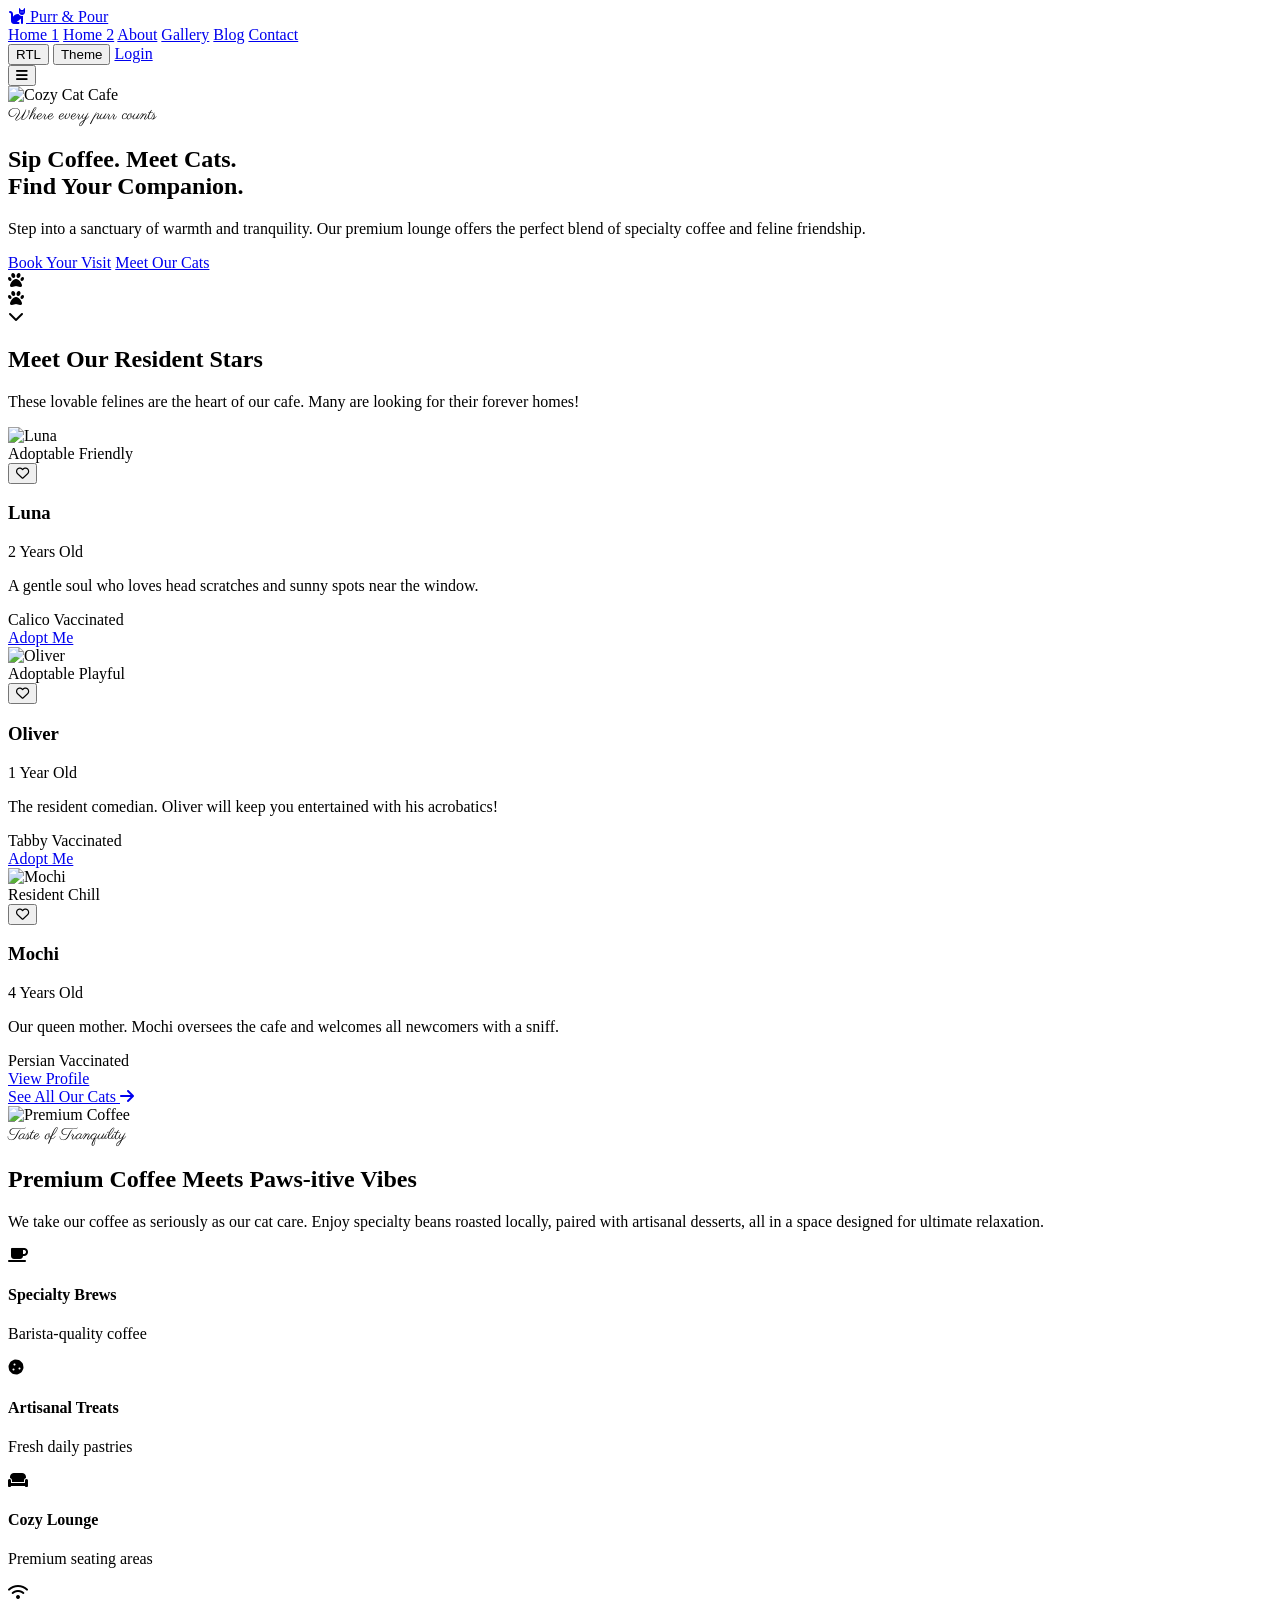
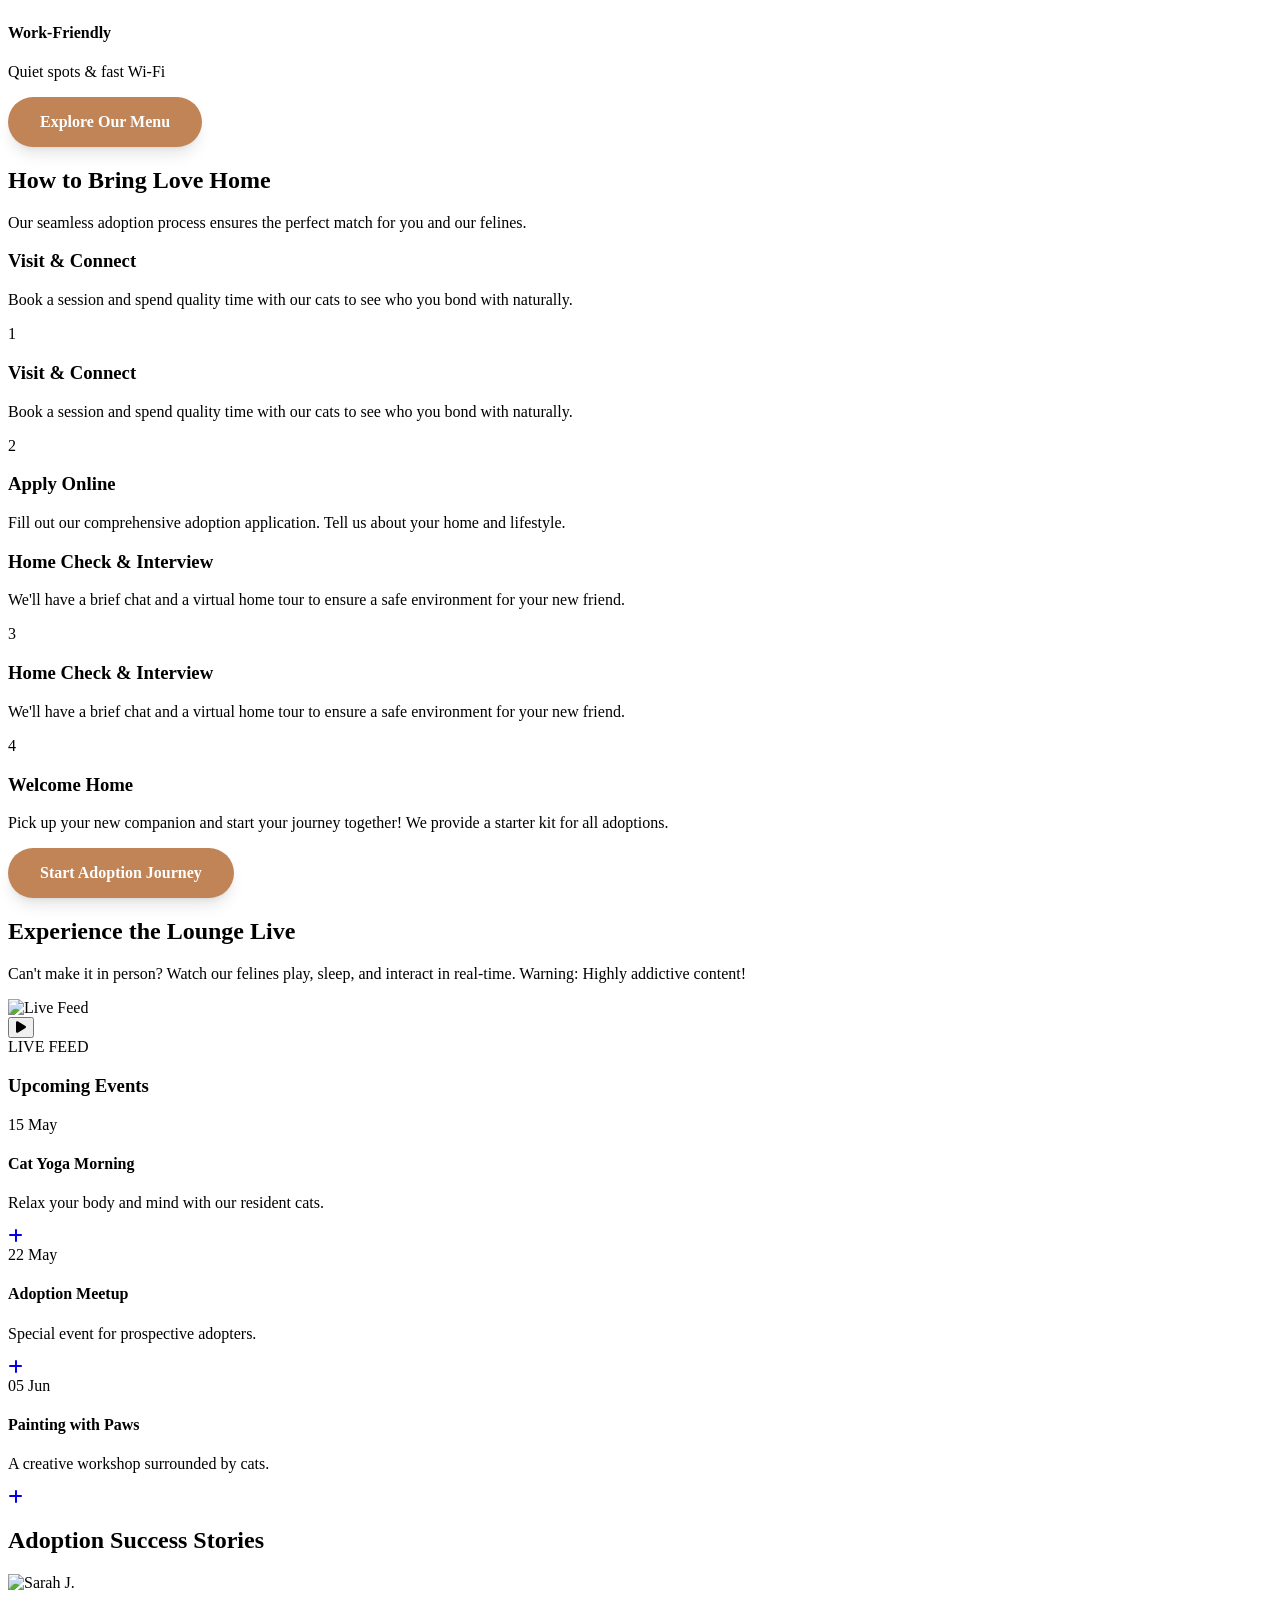
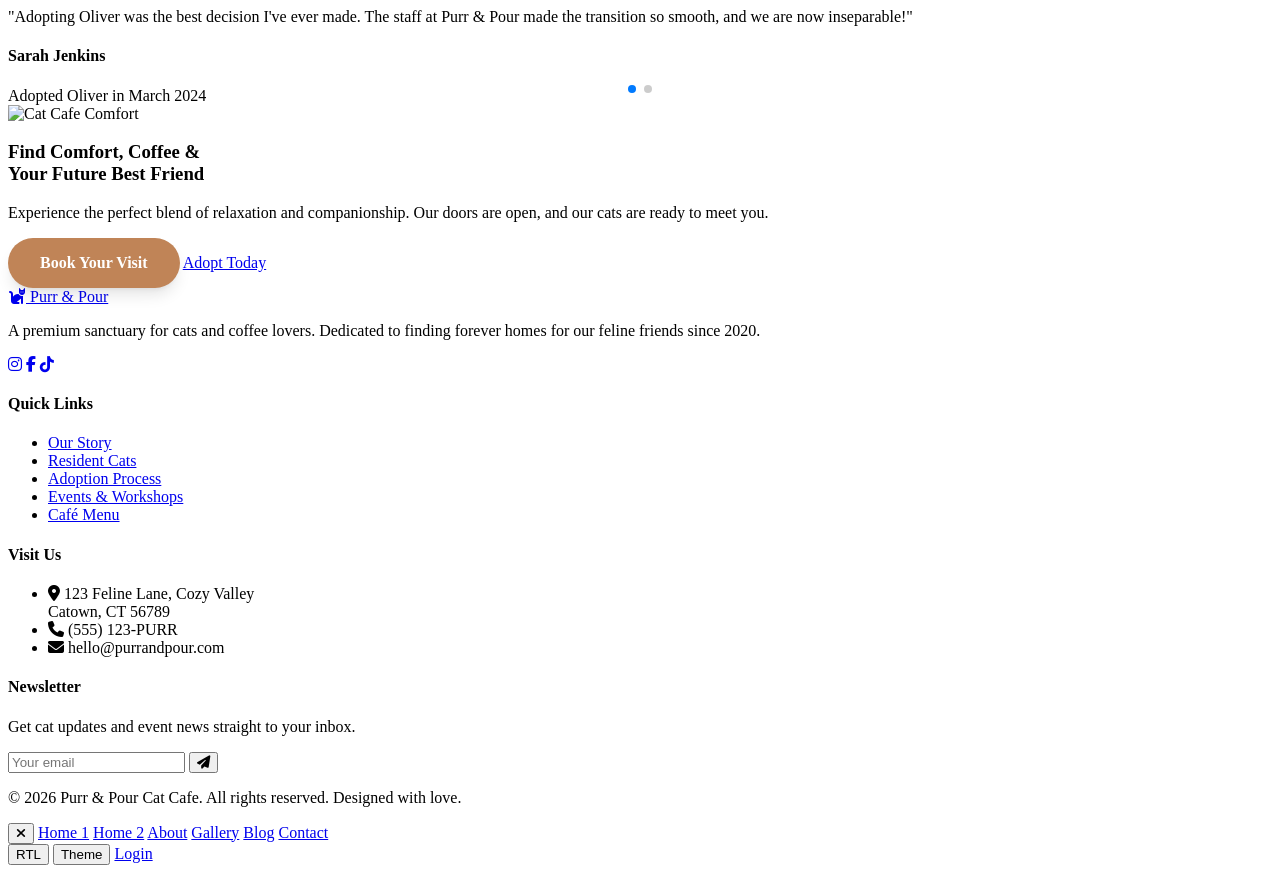
==== commit ae181f9f: "Fix UI issues: brand colors, login password icon, CTA section redesign, about team image, contact pa" ====
--- a/index.html
+++ b/index.html
@@ -64,6 +64,11 @@
         body.theme-dark #navbar .text-caramel {
             color: #f4b183 !important;
         }
+        /* Fix: Testimonial cards invisible in dark theme */
+        body.theme-dark .testimonialSwiper .bg-beige {
+            background-color: #1e293b !important;
+            border: 1px solid rgba(255,255,255,0.08);
+        }
     </style>
     
     <!-- GSAP -->
@@ -153,7 +158,7 @@
                             <span class="bg-sage text-white px-3 py-1 rounded-full text-sm font-medium">Adoptable</span>
                             <span class="bg-caramel text-white px-3 py-1 rounded-full text-sm font-medium">Friendly</span>
                         </div>
-                        <button class="absolute bottom-4 right-4 w-10 h-10 bg-white/80 rounded-full flex items-center justify-center text-red-500 hover:bg-white transition-all">
+                        <button class="absolute bottom-4 right-4 w-10 h-10 bg-white/80 rounded-full flex items-center justify-center text-caramel hover:bg-white transition-all">
                             <i class="far fa-heart"></i>
                         </button>
                     </div>
@@ -179,7 +184,7 @@
                             <span class="bg-sage text-white px-3 py-1 rounded-full text-sm font-medium">Adoptable</span>
                             <span class="bg-caramel text-white px-3 py-1 rounded-full text-sm font-medium">Playful</span>
                         </div>
-                        <button class="absolute bottom-4 right-4 w-10 h-10 bg-white/80 rounded-full flex items-center justify-center text-red-500 hover:bg-white transition-all">
+                        <button class="absolute bottom-4 right-4 w-10 h-10 bg-white/80 rounded-full flex items-center justify-center text-caramel hover:bg-white transition-all">
                             <i class="far fa-heart"></i>
                         </button>
                     </div>
@@ -205,7 +210,7 @@
                             <span class="bg-gray-400 text-white px-3 py-1 rounded-full text-sm font-medium">Resident</span>
                             <span class="bg-caramel text-white px-3 py-1 rounded-full text-sm font-medium">Chill</span>
                         </div>
-                        <button class="absolute bottom-4 right-4 w-10 h-10 bg-white/80 rounded-full flex items-center justify-center text-red-500 hover:bg-white transition-all">
+                        <button class="absolute bottom-4 right-4 w-10 h-10 bg-white/80 rounded-full flex items-center justify-center text-caramel hover:bg-white transition-all">
                             <i class="far fa-heart"></i>
                         </button>
                     </div>
@@ -374,7 +379,7 @@
                                 <i class="fas fa-play ml-1"></i>
                             </button>
                         </div>
-                        <div class="absolute top-4 left-4 bg-red-600 text-white px-3 py-1 rounded-md text-sm font-bold flex items-center gap-2">
+                        <div class="absolute top-4 left-4 bg-caramel text-white px-3 py-1 rounded-md text-sm font-bold flex items-center gap-2">
                             <span class="w-2 h-2 bg-white rounded-full animate-pulse"></span> LIVE FEED
                         </div>
                     </div>
@@ -461,14 +466,20 @@
             </div>
             
             <!-- Final CTA Card -->
-            <div class="mt-20 glass-card p-12 rounded-[50px] text-center relative overflow-hidden" data-aos="zoom-in">
-                <div class="absolute -top-10 -right-10 w-40 h-40 bg-caramel/10 rounded-full"></div>
-                <div class="absolute -bottom-10 -left-10 w-40 h-40 bg-sage/10 rounded-full"></div>
+            <div class="mt-20 rounded-[50px] relative overflow-hidden shadow-2xl" data-aos="zoom-in">
+                <!-- Background Image -->
+                <img src="https://images.unsplash.com/photo-1543852786-1cf6624b9987?auto=format&fit=crop&q=80&w=2000" alt="Cat Cafe Comfort" class="absolute inset-0 w-full h-full object-cover">
+                <!-- Overlay -->
+                <div class="absolute inset-0 bg-charcoal/50 backdrop-blur-[2px]"></div>
                 
-                <h3 class="text-4xl md:text-5xl font-bold text-charcoal mb-8">Find Comfort, Coffee & <br> Your Future Best Friend</h3>
-                <div class="flex flex-col sm:flex-row gap-6 justify-center">
-                    <a href="booking.html" class="btn-primary text-xl px-12">Book Your Visit</a>
-                    <a href="adoption.html" class="btn-outline text-xl px-12">Adopt Today</a>
+                <!-- Content -->
+                <div class="relative z-10 p-16 md:p-24 text-center">
+                    <h3 class="text-4xl md:text-5xl lg:text-6xl font-bold text-white mb-6 leading-tight">Find Comfort, Coffee & <br> Your Future Best Friend</h3>
+                    <p class="text-lg md:text-xl text-cream/90 mb-10 max-w-2xl mx-auto">Experience the perfect blend of relaxation and companionship. Our doors are open, and our cats are ready to meet you.</p>
+                    <div class="flex flex-col sm:flex-row gap-6 justify-center">
+                        <a href="booking.html" class="btn-primary text-xl px-12 border-none shadow-xl">Book Your Visit</a>
+                        <a href="adoption.html" class="inline-flex items-center justify-center gap-2 px-12 py-4 border-2 border-white text-white rounded-full font-bold hover:bg-white hover:text-charcoal transition-all duration-300 text-xl shadow-xl">Adopt Today</a>
+                    </div>
                 </div>
             </div>
         </div>
